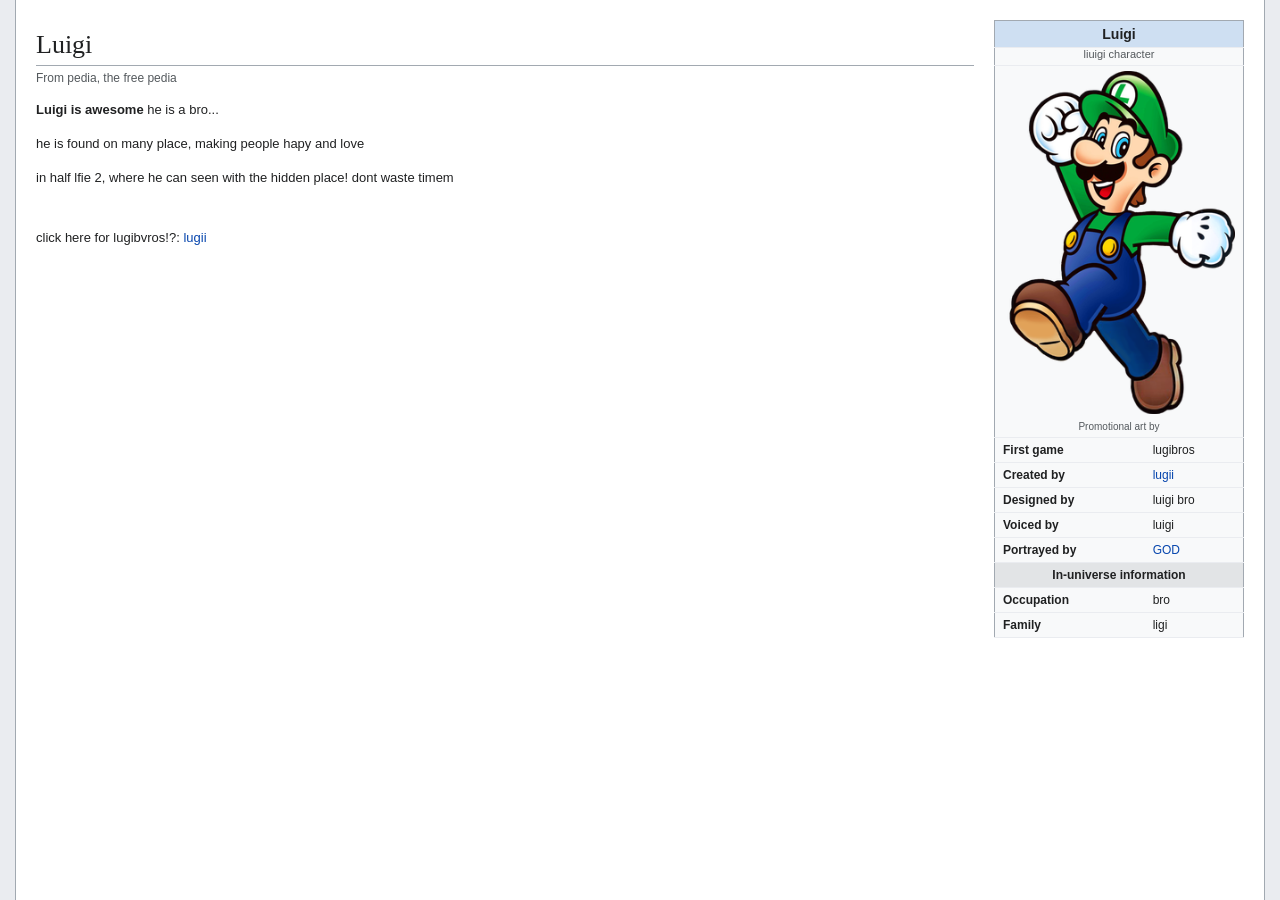
==== index.html @ 25b3fa8c "Remove left sidebar Removed left sidebar and corrected typos in the main content." ====
<!DOCTYPE html>
<html lang="en">
<head>
  <meta charset="UTF-8">
  <meta name="viewport" content="width=device-width, initial-scale=1.0">
  <title>Luigi - pedia</title>
  <link rel="stylesheet" href="style.css">
</head>
<body>

  <!-- Full-Height White Container -->
  <div class="page-container">
    
    <!-- Center Column: Main Article Content -->
    <main class="main-content">
      <h1 class="firstHeading">Luigi</h1>
      <div class="siteSub">From pedia, the free pedia</div>

      <div class="article-body">
        <p>
          <b>Luigi is awesome</b> he is a bro...
        </p>
        <p>
          he is found on many place, making people hapy and love
        </p>
        <p>
          in half lfie 2, where he can seen with the hidden place! dont waste timem
        </p>

        <p style="margin-top: 40px;">
          click here for lugibvros!?: <a href="index.html">lugii</a>
        </p>
      </div>
    </main>

    <!-- Right Sidebar: Infobox Only -->
    <aside class="right-sidebar">
      <table class="infobox">
        <tr>
          <th colspan="2" class="infobox-title">Luigi</th>
        </tr>
        <tr>
          <td colspan="2" class="subtitle-row">liuigi character</td>
        </tr>
        <tr>
          <td colspan="2" class="infobox-image">
          <img src="luigi.png" alt="Luigi" style="width: 100%; height: auto;">
          <div class="caption">Promotional art by</div>
        </td>
        </tr>
        <tr>
          <th>First game</th>
          <td>lugibros</td>
        </tr>
        <tr>
          <th>Created by</th>
          <td><a href="index.html">lugii</a></td>
        </tr>
        <tr>
          <th>Designed by</th>
          <td>luigi bro</td>
        </tr>
        <tr>
          <th>Voiced by</th>
          <td>luigi</td>
        </tr>
        <tr>
          <th>Portrayed by</th>
          <td><a href="https://youtu.be/Ew7Obko4I_I" target="_blank">GOD</a></td>
        </tr>
        <tr>
          <th colspan="2" class="infobox-section-header">In-universe information</th>
        </tr>
        <tr>
          <th>Occupation</th>
          <td>bro</td>
        </tr>
        <tr>
          <th>Family</th>
          <td>ligi</td>
        </tr>
      </table>

    </aside>

  </div>

</body>
</html>
---- style.css ----
/* Darker background on the far left and right edges */
body {
  font-family: -apple-system, BlinkMacSystemFont, "Segoe UI", Roboto, Helvetica, Arial, sans-serif;
  font-size: 13px;
  color: #202122;
  background-color: #eaecf0;
  margin: 0;
  padding: 0;
}

/* The middle white section that stretches from top to bottom */
.page-container {
  display: flex;
  max-width: 1250px;
  min-height: 100vh;
  margin: 0 auto;
  background-color: #ffffff;
  border-left: 1px solid #a2a9b1;
  border-right: 1px solid #a2a9b1;
  padding: 20px;
  box-sizing: border-box;
  gap: 20px;
}

/* Left Sidebar (Table of Contents) */
.left-sidebar {
  width: 180px;
  flex-shrink: 0;
  font-size: 12px;
  padding-top: 20px;
}

.toc {
  background: #f8f9fa;
  border: 1px solid #a2a9b1;
  padding: 10px;
}

.toc-header {
  border-bottom: 1px solid #a2a9b1;
  padding-bottom: 4px;
  margin-bottom: 8px;
  display: flex;
  justify-content: space-between;
}

.toggle-link, .toc a {
  color: #0645ad;
  text-decoration: none;
  cursor: pointer;
}

.toc ul {
  list-style: none;
  padding: 0;
  margin: 0;
}

/* Center Main Content */
.main-content {
  flex-grow: 1;
  padding-top: 10px;
}

.firstHeading {
  font-family: 'Linux Libertine', Georgia, Times, serif;
  font-size: 26px;
  font-weight: normal;
  margin: 0 0 5px 0;
  border-bottom: 1px solid #a2a9b1;
  padding-bottom: 5px;
}

.siteSub {
  font-size: 12px;
  color: #54595d;
  margin-bottom: 15px;
}

.article-body {
  line-height: 1.6;
}

/* Right Sidebar (Infobox) */
.right-sidebar {
  width: 250px;
  flex-shrink: 0;
}

.infobox {
  width: 100%;
  border: 1px solid #a2a9b1;
  background-color: #f8f9fa;
  border-collapse: collapse;
  font-size: 12px;
}

.infobox th, .infobox td {
  padding: 5px 8px;
  border-bottom: 1px solid #eaecf0;
  text-align: left;
  vertical-align: top;
}

.infobox-title {
  background-color: #cedff2;
  font-size: 14px;
  text-align: center !important;
}

.subtitle-row {
  text-align: center !important;
  font-size: 11px;
  color: #54595d;
  padding-top: 0 !important;
}

.infobox-image {
  text-align: center !important;
}

.img-placeholder {
  width: 100%;
  height: 140px;
  background: #e0e0e0;
  display: flex;
  align-items: center;
  justify-content: center;
  color: #666;
  font-style: italic;
  font-size: 11px;
}

.caption {
  font-size: 10px;
  color: #54595d;
  margin-top: 4px;
}

.infobox-section-header {
  background-color: #e2e4e6;
  text-align: center !important;
  font-weight: bold;
}

/* Links */
a {
  color: #0645ad;
  text-decoration: none;
}

a:hover {
  text-decoration: underline;
}
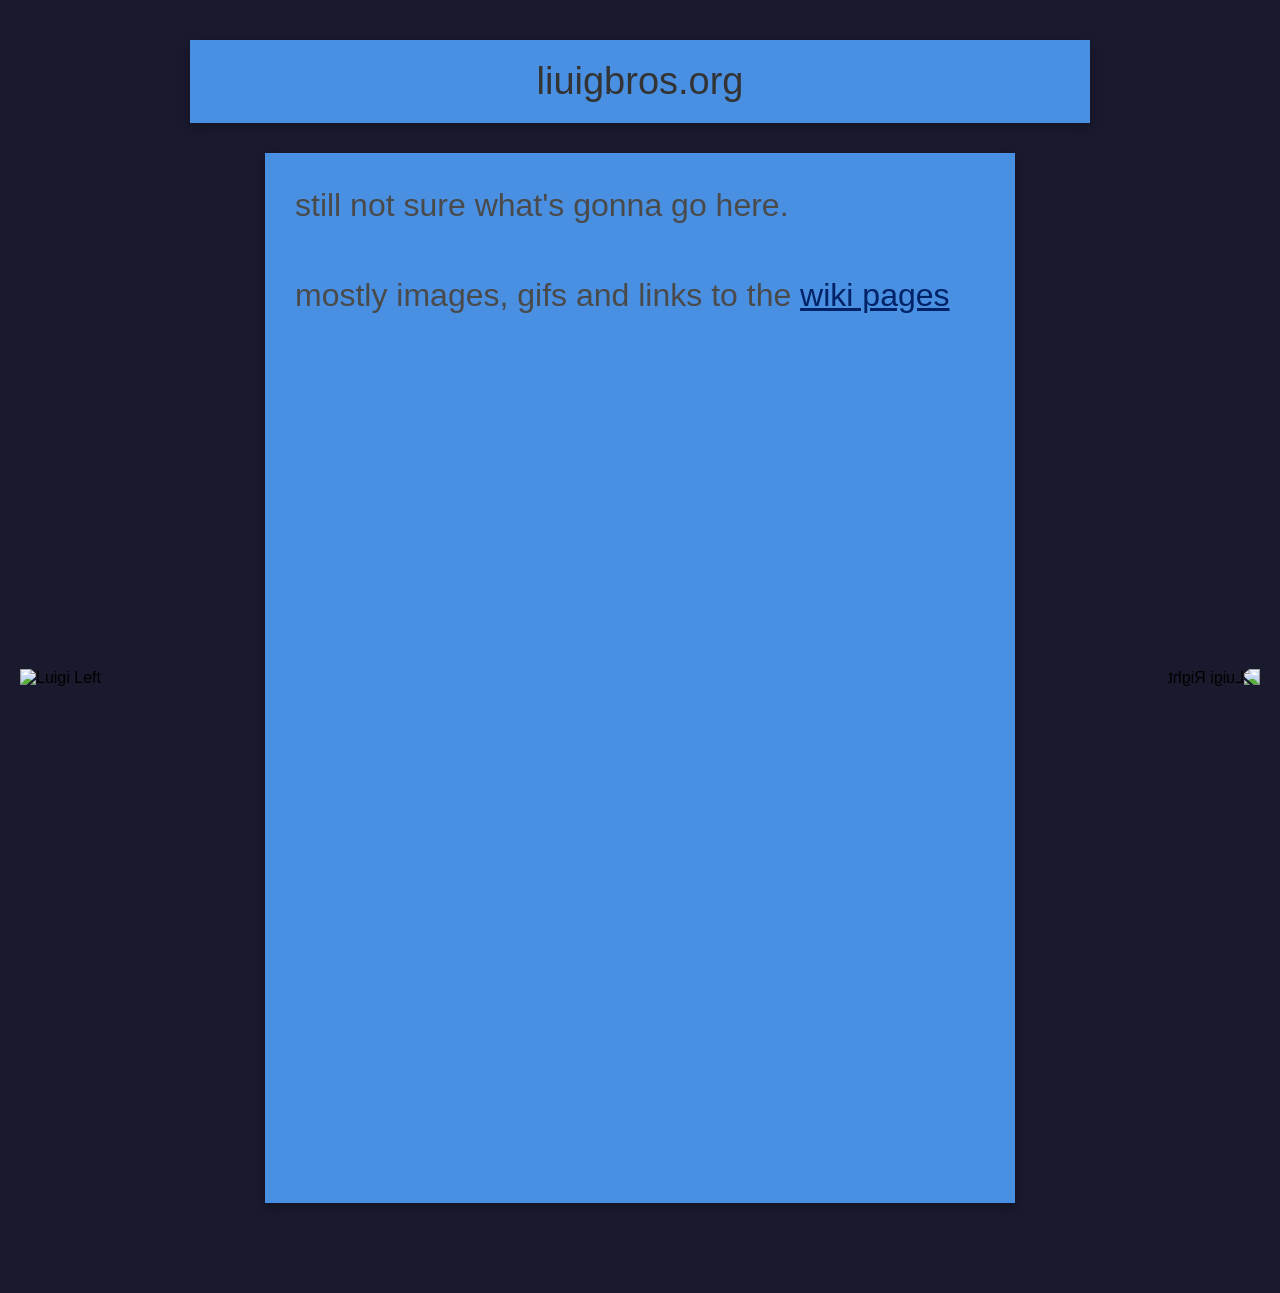
==== commit 029baa4a: "Add files via upload" ====
--- a/index.html
+++ b/index.html
@@ -1,89 +1,119 @@
-<!DOCTYPE html>
-<html lang="en">
-<head>
-  <meta charset="UTF-8">
-  <meta name="viewport" content="width=device-width, initial-scale=1.0">
-  <title>Luigi - pedia</title>
-  <link rel="stylesheet" href="style.css">
-</head>
-<body>
-
-  <!-- Full-Height White Container -->
-  <div class="page-container">
-    
-    <!-- Center Column: Main Article Content -->
-    <main class="main-content">
-      <h1 class="firstHeading">Luigi</h1>
-      <div class="siteSub">From pedia, the free pedia</div>
-
-      <div class="article-body">
-        <p>
-          <b>Luigi is awesome</b> he is a bro...
-        </p>
-        <p>
-          he is found on many place, making people hapy and love
-        </p>
-        <p>
-          in half lfie 2, where he can seen with the hidden place! dont waste timem
-        </p>
-
-        <p style="margin-top: 40px;">
-          click here for lugibvros!?: <a href="index.html">lugii</a>
-        </p>
-      </div>
-    </main>
-
-    <!-- Right Sidebar: Infobox Only -->
-    <aside class="right-sidebar">
-      <table class="infobox">
-        <tr>
-          <th colspan="2" class="infobox-title">Luigi</th>
-        </tr>
-        <tr>
-          <td colspan="2" class="subtitle-row">liuigi character</td>
-        </tr>
-        <tr>
-          <td colspan="2" class="infobox-image">
-          <img src="luigi.png" alt="Luigi" style="width: 100%; height: auto;">
-          <div class="caption">Promotional art by</div>
-        </td>
-        </tr>
-        <tr>
-          <th>First game</th>
-          <td>lugibros</td>
-        </tr>
-        <tr>
-          <th>Created by</th>
-          <td><a href="index.html">lugii</a></td>
-        </tr>
-        <tr>
-          <th>Designed by</th>
-          <td>luigi bro</td>
-        </tr>
-        <tr>
-          <th>Voiced by</th>
-          <td>luigi</td>
-        </tr>
-        <tr>
-          <th>Portrayed by</th>
-          <td><a href="https://youtu.be/Ew7Obko4I_I" target="_blank">GOD</a></td>
-        </tr>
-        <tr>
-          <th colspan="2" class="infobox-section-header">In-universe information</th>
-        </tr>
-        <tr>
-          <th>Occupation</th>
-          <td>bro</td>
-        </tr>
-        <tr>
-          <th>Family</th>
-          <td>ligi</td>
-        </tr>
-      </table>
-
-    </aside>
-
-  </div>
-
-</body>
-</html>
+<!DOCTYPE html>
+<html lang="en">
+<head>
+  <meta charset="UTF-8">
+  <meta name="viewport" content="width=device-width, initial-scale=1.0">
+  <link rel="icon" type="image/png" href="images/lugi.ico">
+  <title>liuigbros.org</title>
+  <style>
+    /* Full-screen background setting that allows scrolling */
+    body {
+      margin: 0;
+      padding: 40px 20px;
+      font-family: -apple-system, BlinkMacSystemFont, "Segoe UI", Roboto, Helvetica, Arial, sans-serif;
+      /* Background repeats or scales naturally, allowing the page to scroll */
+      background: #1a1a2e url('images/background.gif') no-repeat center top;
+      background-size: cover;
+      display: flex;
+      flex-direction: column;
+      align-items: center;
+      min-height: 120vh; /* Makes the page tall enough to scroll */
+      box-sizing: border-box;
+    }
+
+    /* Top Title Container */
+    .header-box {
+      background-color: #4a90e2;
+      width: 100%;
+      max-width: 900px;
+      padding: 20px 0;
+      text-align: center;
+      margin-bottom: 30px;
+      box-shadow: 0 4px 10px rgba(0, 0, 0, 0.3);
+    }
+
+    .header-title {
+      margin: 0;
+      font-size: 38px;
+      color: #333333;
+      font-weight: normal;
+    }
+
+    /* Main Area containing Left Image, Center Box, and Right Image */
+    .main-wrapper {
+      display: flex;
+      align-items: center;
+      justify-content: center;
+      width: 100%;
+      max-width: 2100px;
+      position: relative;
+      margin-bottom: 50px;
+    }
+
+    /* Flanking Luigi Images */
+    .side-luigi {
+      width: 260px;
+      height: auto;
+      z-index: 2;
+      flex-shrink: 0;
+    }
+
+    .side-luigi.right {
+      transform: scaleX(-1);
+    }
+
+    /* Central Blue Content Box - Made longer */
+    .content-box {
+      background-color: #4a90e2;
+      width: 100%;
+      max-width: 850px;
+      min-height: 1050px;
+      padding: 30px;
+      box-sizing: border-box;
+      box-shadow: 0 4px 10px rgba(0, 0, 0, 0.3);
+      z-index: 1;
+      margin: 0 -15px;
+    }
+
+    .content-text {
+      font-size: 32px;
+      color: #4a4a4a;
+      line-height: 1.4;
+      margin: 0;
+    }
+
+    .content-box a {
+      color: #002266;
+      text-decoration: underline;
+    }
+  </style>
+</head>
+
+<body>
+
+  <!-- Top Title Box -->
+  <header class="header-box">
+    <h1 class="header-title">liuigbros.org</h1>
+  </header>
+
+  <!-- Main Section -->
+  <div class="main-wrapper">
+    
+    <!-- Left Luigi Image -->
+    <img src="images/luigicross.png" alt="Luigi Left" class="side-luigi left">
+
+    <!-- Middle Content Box -->
+    <main class="content-box">
+      <p class="content-text">
+        still not sure what's gonna go here.<br><br>
+        mostly images, gifs and links to the <a href="luigi.html">wiki pages</a>
+      </p>
+    </main>
+
+    <!-- Right Luigi Image -->
+    <img src="images/luigicross.png" alt="Luigi Right" class="side-luigi right">
+
+  </div>
+
+</body>
+</html>
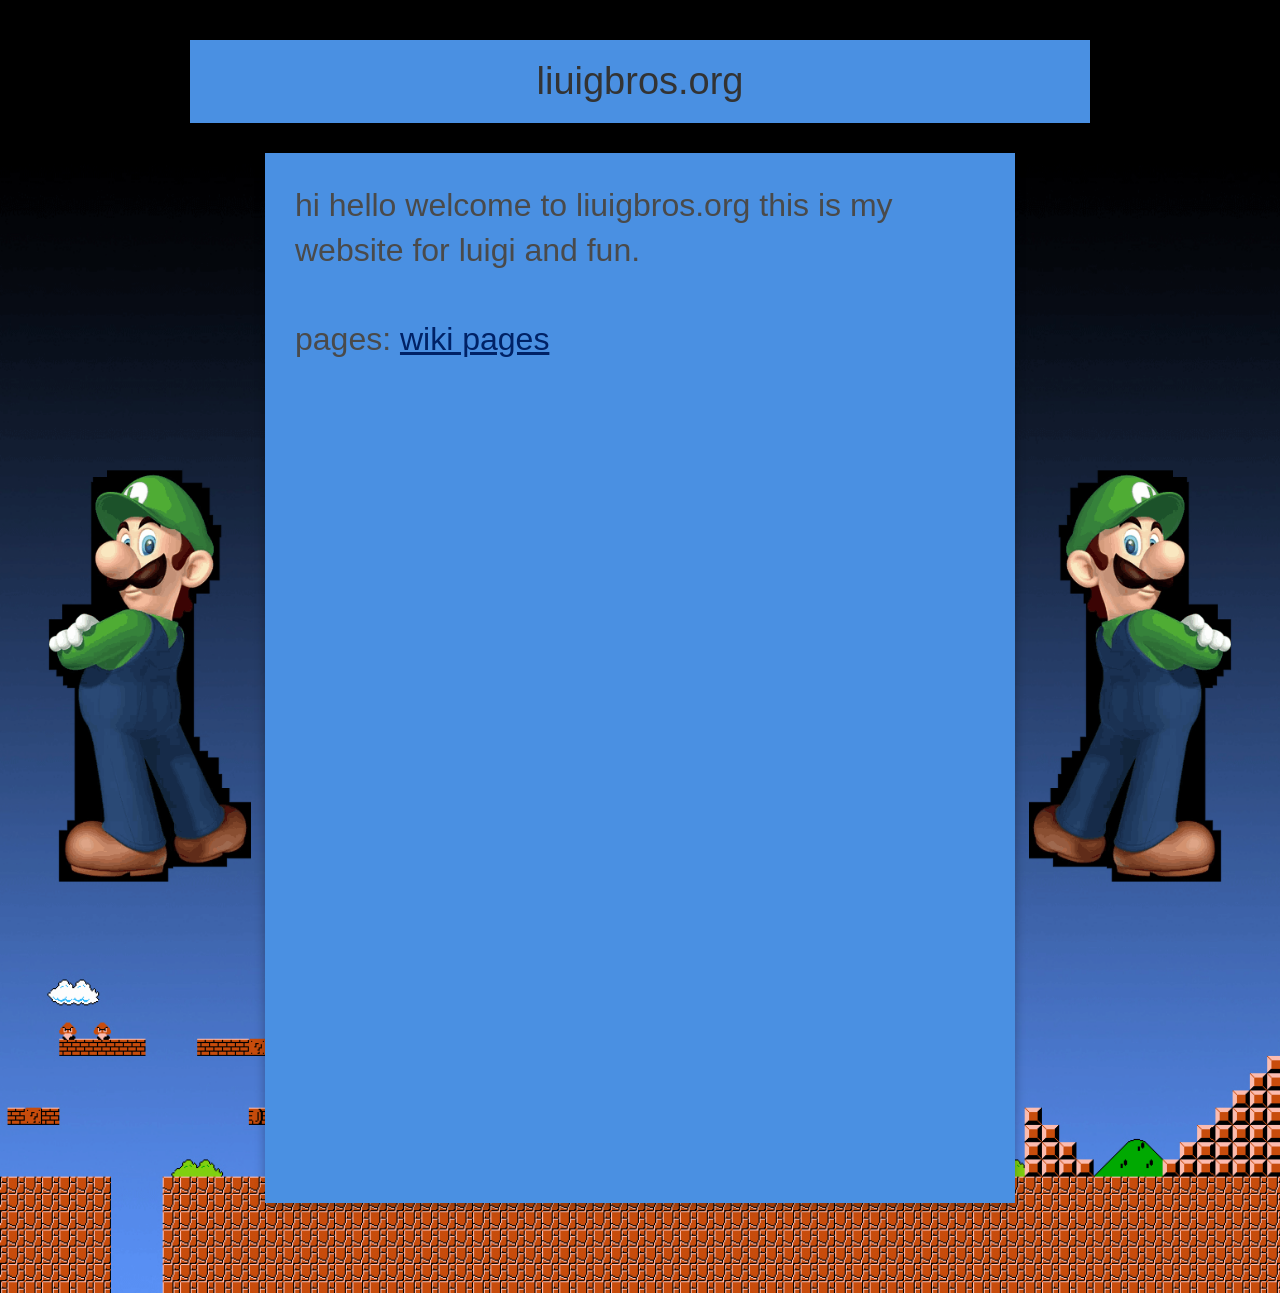
==== commit 9339de8c: "Revise content and welcome message in index.html Updated content in the main section and modified th" ====
--- a/index.html
+++ b/index.html
@@ -105,8 +105,12 @@
     <!-- Middle Content Box -->
     <main class="content-box">
       <p class="content-text">
-        still not sure what's gonna go here.<br><br>
-        mostly images, gifs and links to the <a href="luigi.html">wiki pages</a>
+        hi hello welcome to liuigbros.org
+        this is my website for luigi and fun.<br><br>
+
+        pages:
+        
+        <a href="luigi.html">wiki pages</a>
       </p>
     </main>
 
@@ -116,4 +120,4 @@
   </div>
 
 </body>
-</html>+</html>
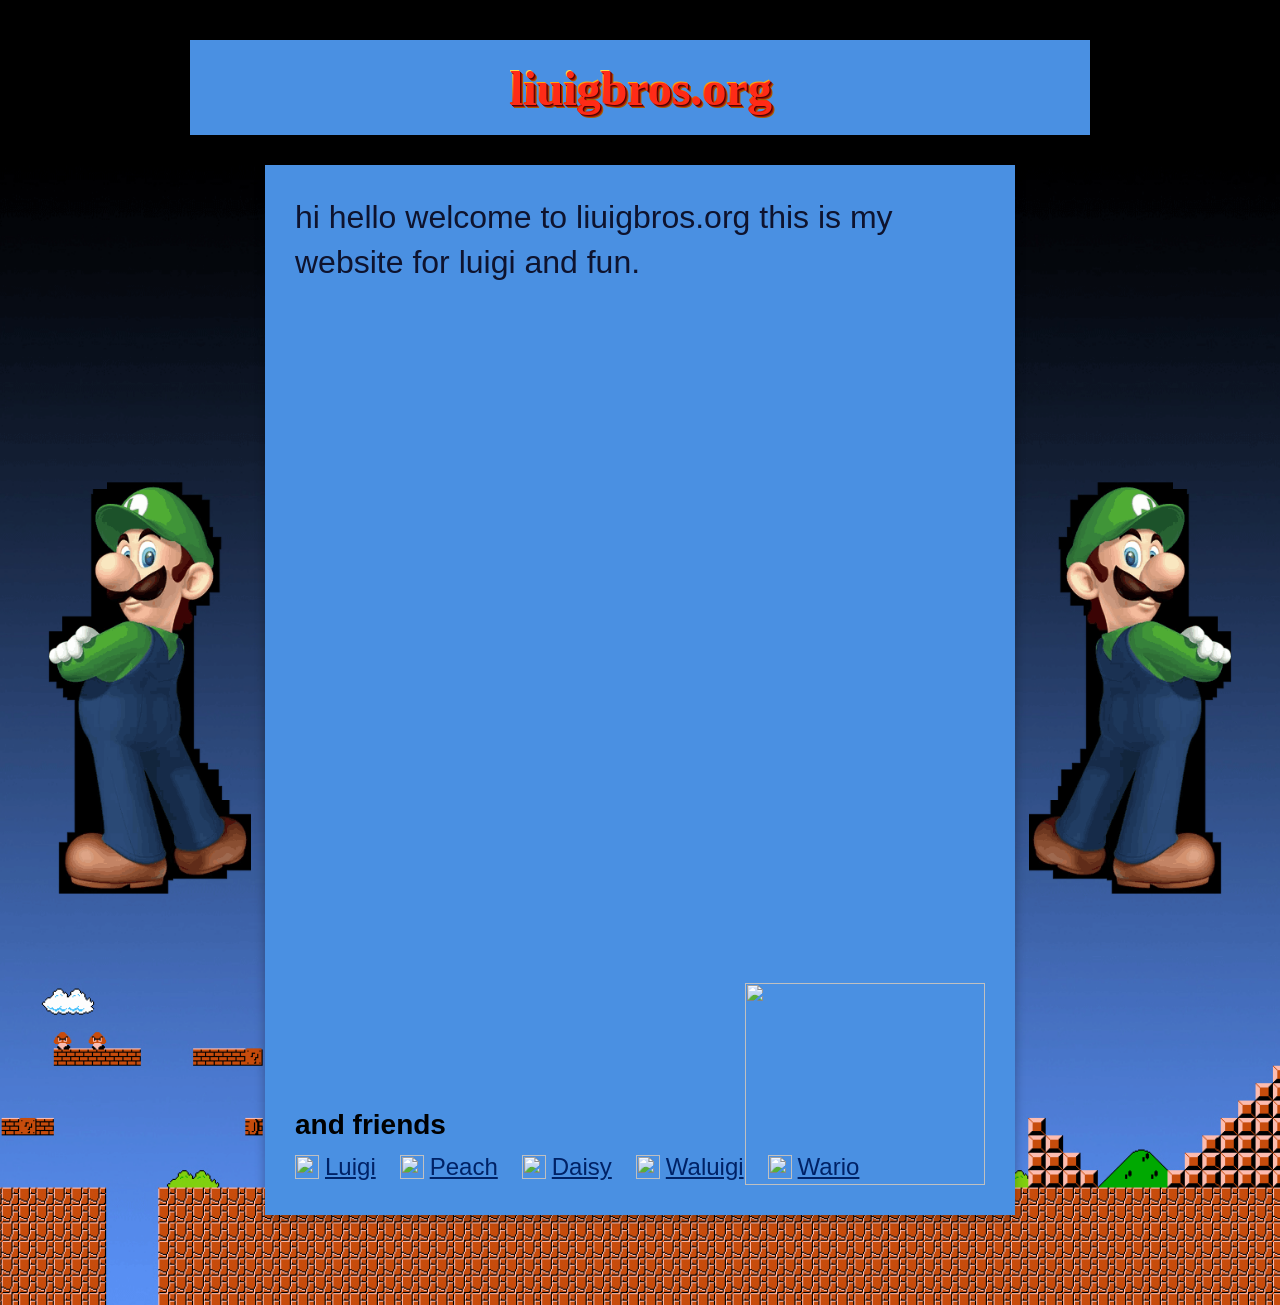
==== commit 7a43330e: "Enhance index.html with new styles and links Updated header title style and added wiki links section" ====
--- a/index.html
+++ b/index.html
@@ -33,11 +33,37 @@
     }
 
     .header-title {
-      margin: 0;
-      font-size: 38px;
-      color: #333333;
-      font-weight: normal;
-    }
+  margin: 0;
+  font-family: Impact, fantasy;
+  font-size: 48px;
+  font-weight: 900;
+  background: linear-gradient(#fff36b 10%, #ff9a00 45%, #e21b00 85%);
+  background-clip: text;
+  -webkit-background-clip: text;
+  color: transparent;
+  -webkit-text-fill-color: transparent;
+  text-shadow:
+    1px 1px #ff2b17,
+    2px 2px #4b0600,
+    3px 3px #a20d00,
+    4px 4px #a85f00;
+  animation: fire-glow 0.7s ease-in-out infinite alternate;
+}
+
+@keyframes fire-glow {
+  from {
+    filter: drop-shadow(0 0 4px #ff4b00);
+  }
+  to {
+    filter: drop-shadow(0 0 10px #ffb000);
+  }
+}
+
+@media (prefers-reduced-motion: reduce) {
+  .header-title {
+    animation: none;
+  }
+}
 
     /* Main Area containing Left Image, Center Box, and Right Image */
     .main-wrapper {
@@ -66,10 +92,13 @@
     .content-box {
       background-color: #4a90e2;
       width: 100%;
-      max-width: 850px;
+      max-width: 1000px;
       min-height: 1050px;
       padding: 30px;
       box-sizing: border-box;
+      display: flex;
+      flex-direction: column;
+      position: relative;
       box-shadow: 0 4px 10px rgba(0, 0, 0, 0.3);
       z-index: 1;
       margin: 0 -15px;
@@ -77,9 +106,66 @@
 
     .content-text {
       font-size: 32px;
-      color: #4a4a4a;
+      color: #0e132e;
       line-height: 1.4;
       margin: 0;
+    }
+
+    .wiki-links {
+      margin-top: auto;
+      padding-top: 24px;
+    }
+
+    .wiki-links h2 {
+      margin: 0 0 12px;
+      font-size: 28px;
+    }
+
+    .wiki-links ul {
+      display: flex;
+      flex-wrap: wrap;
+      gap: 12px 24px;
+      list-style: none;
+      margin: 0;
+      padding: 0;
+      font-size: 24px;
+    }
+
+    .wiki-links a {
+      display: inline-flex;
+      align-items: center;
+      gap: 6px;
+    }
+
+    .wiki-links img {
+      width: 24px;
+      height: 24px;
+      object-fit: contain;
+      flex-shrink: 0;
+    }
+
+    .laser-scene {
+      position: absolute;
+      right: 30px;
+      bottom: 30px;
+      width: 32%;
+      max-width: 320px;
+      aspect-ratio: 500 / 420;
+      pointer-events: none;
+    }
+
+    .laser-scene img {
+      position: absolute;
+      width: 100%;
+      height: 100%;
+      object-fit: contain;
+    }
+
+    .laser-scene .miku {
+      width: 37.5%;
+      height: auto;
+      right: 39%;
+      bottom: 47%;
     }
 
     .content-box a {
@@ -106,12 +192,24 @@
     <main class="content-box">
       <p class="content-text">
         hi hello welcome to liuigbros.org
-        this is my website for luigi and fun.<br><br>
-
-        pages:
-        
-        <a href="luigi.html">wiki pages</a>
+        this is my website for luigi and fun.
       </p>
+
+      <nav class="wiki-links" aria-label="Wiki pages">
+        <h2>and friends</h2>
+        <ul>
+          <li><a href="Luigi.html"><img src="images/lsprite.gif" alt="">Luigi</a></li>
+          <li><a href="peach.html"><img src="images/psprite.gif" alt="">Peach</a></li>
+          <li><a href="daisy.html"><img src="images/dsprite.gif" alt="">Daisy</a></li>
+          <li><a href="waluigi.html"><img src="images/wlsprite.gif" alt="">Waluigi</a></li>
+          <li><a href="wario.html"><img src="images/wasprite.gif" alt="">Wario</a></li>
+        </ul>
+      </nav>
+
+      <div class="laser-scene" aria-hidden="true">
+        <img src="images/dieanime.png" alt="">
+        <img class="miku" src="images/miku.gif" alt="">
+      </div>
     </main>
 
     <!-- Right Luigi Image -->
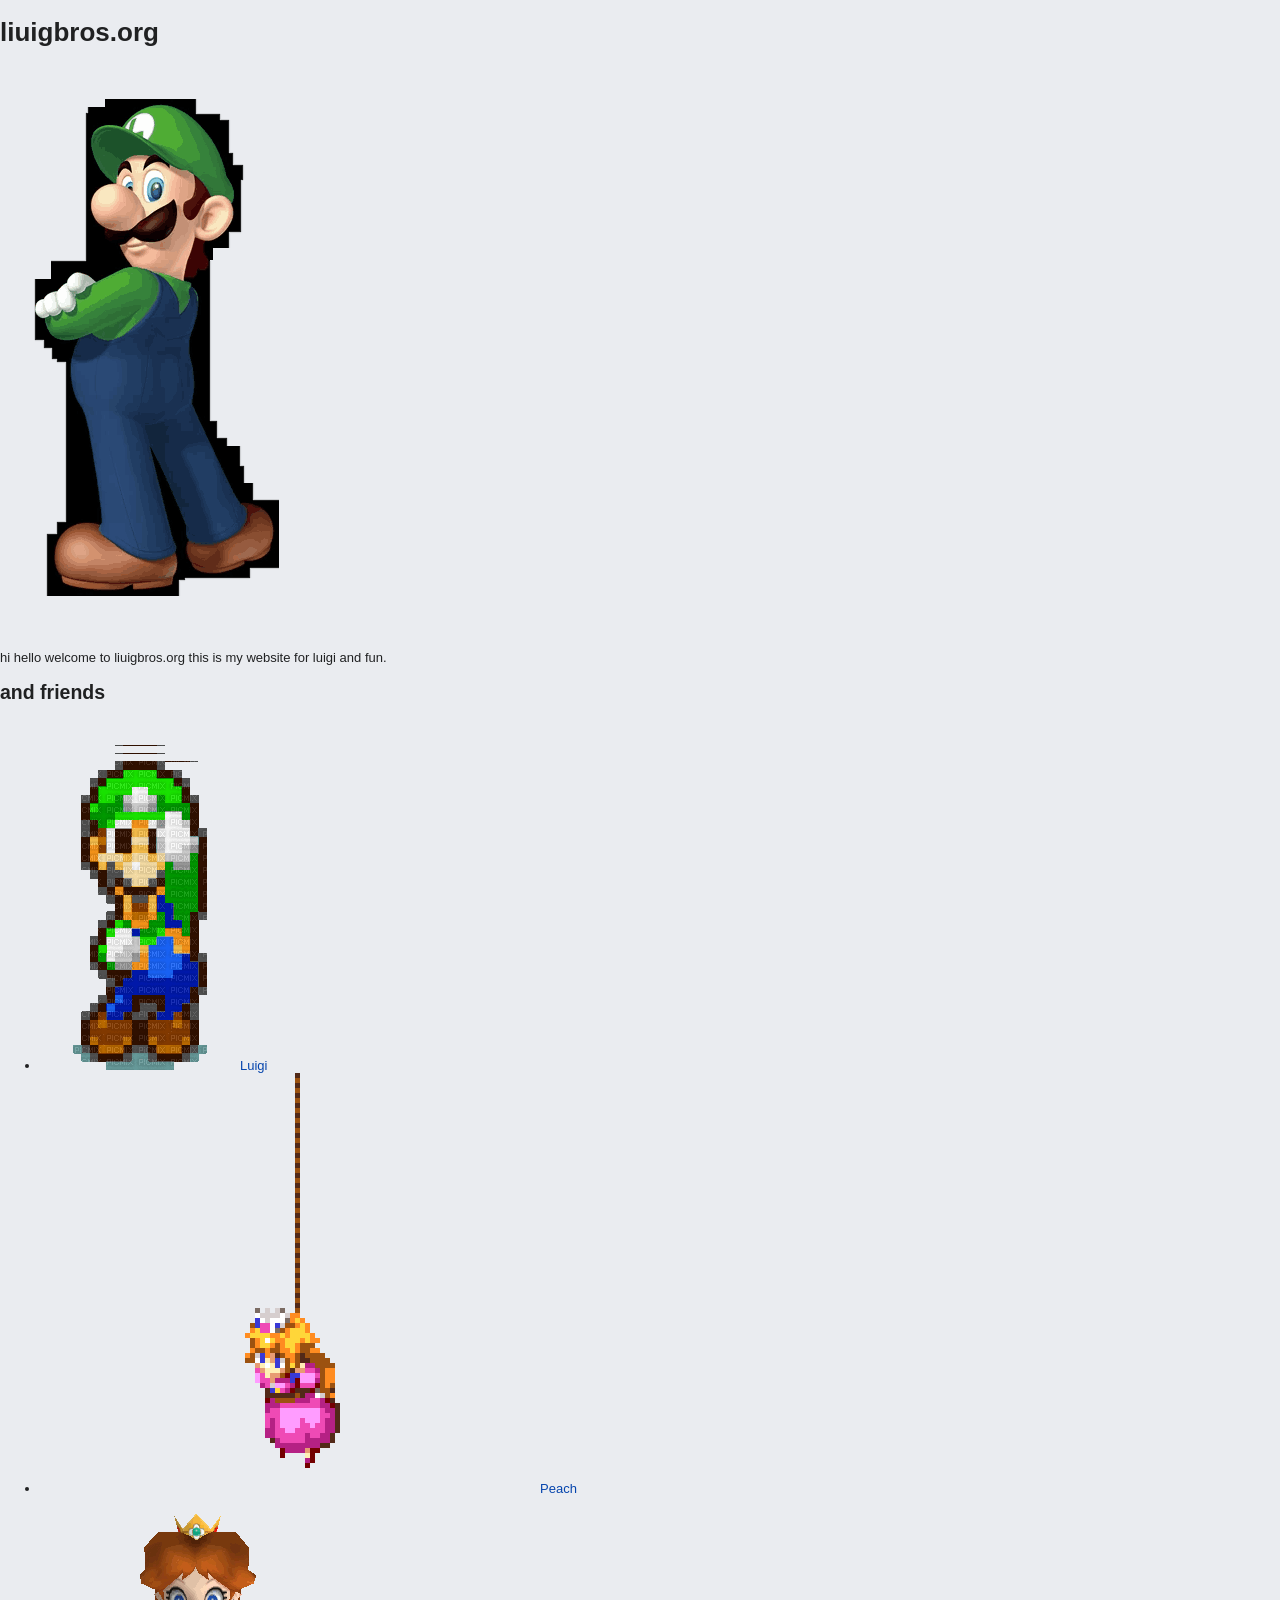
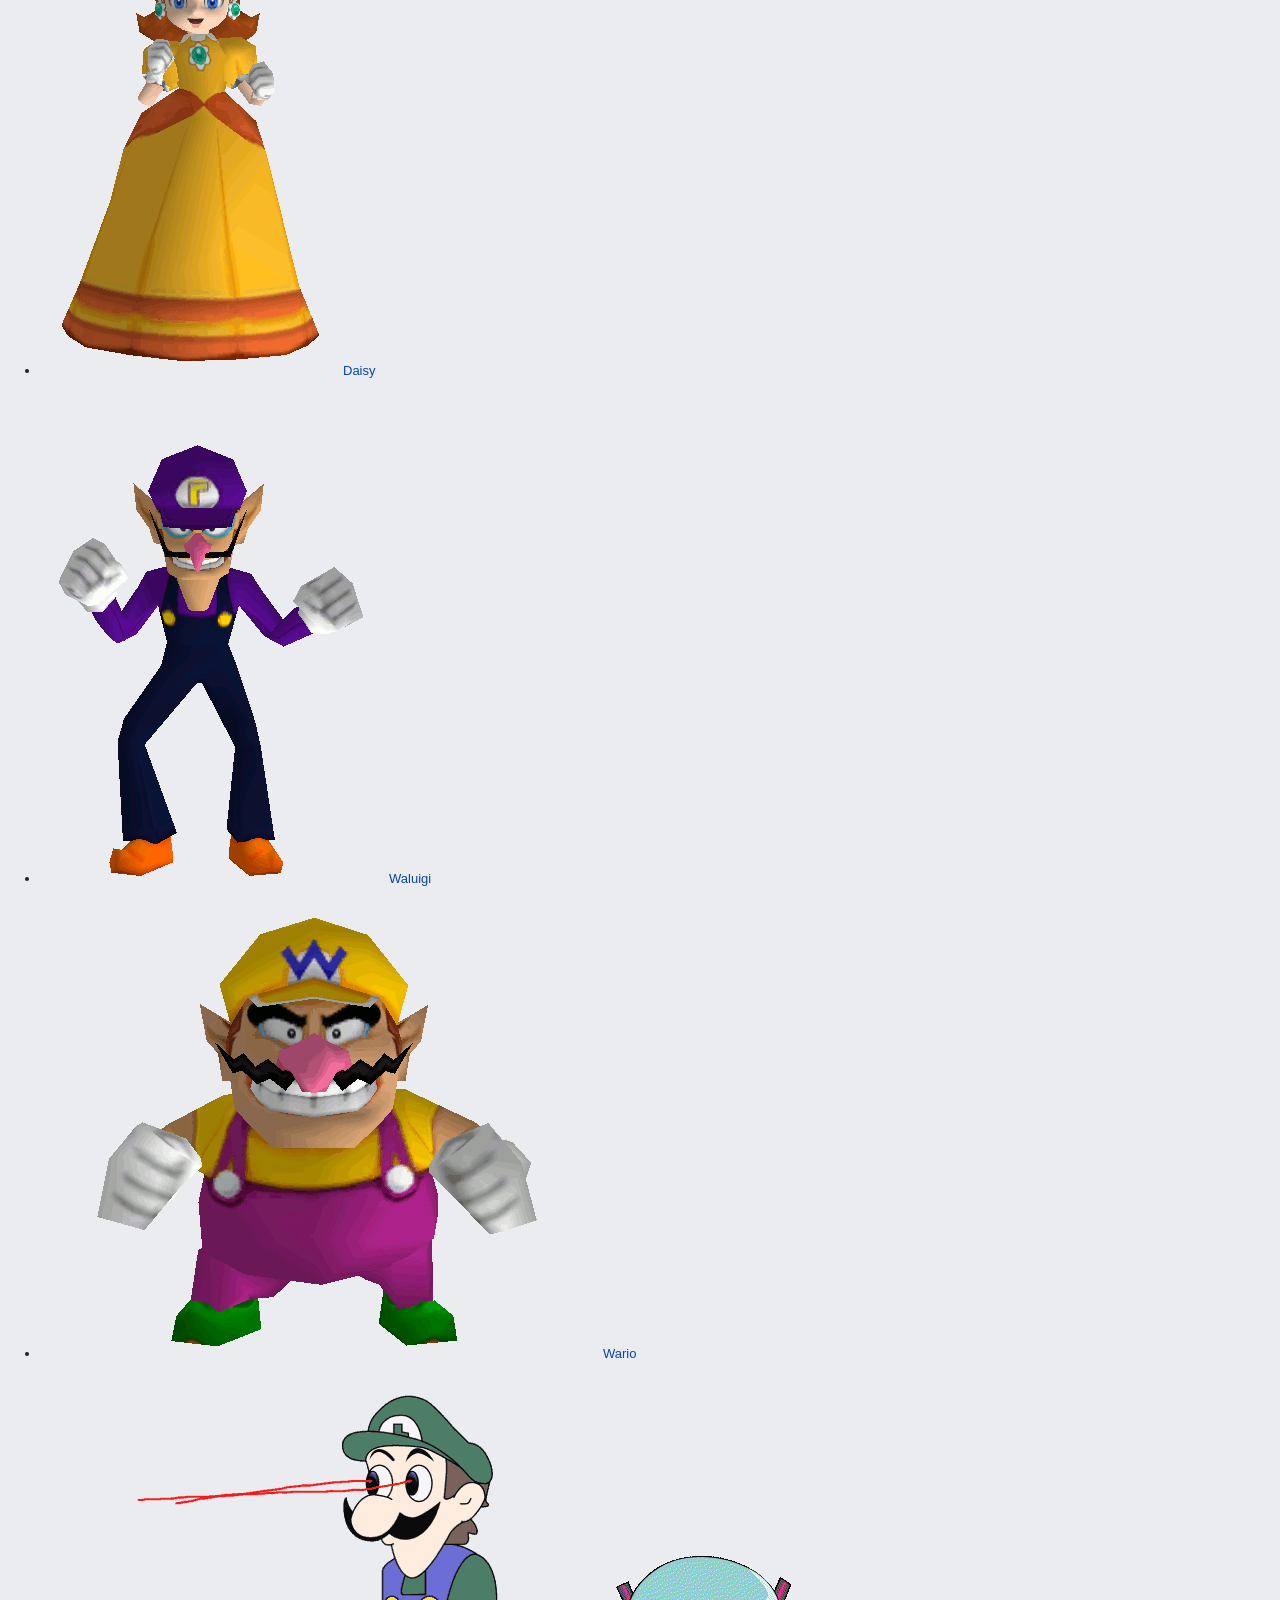
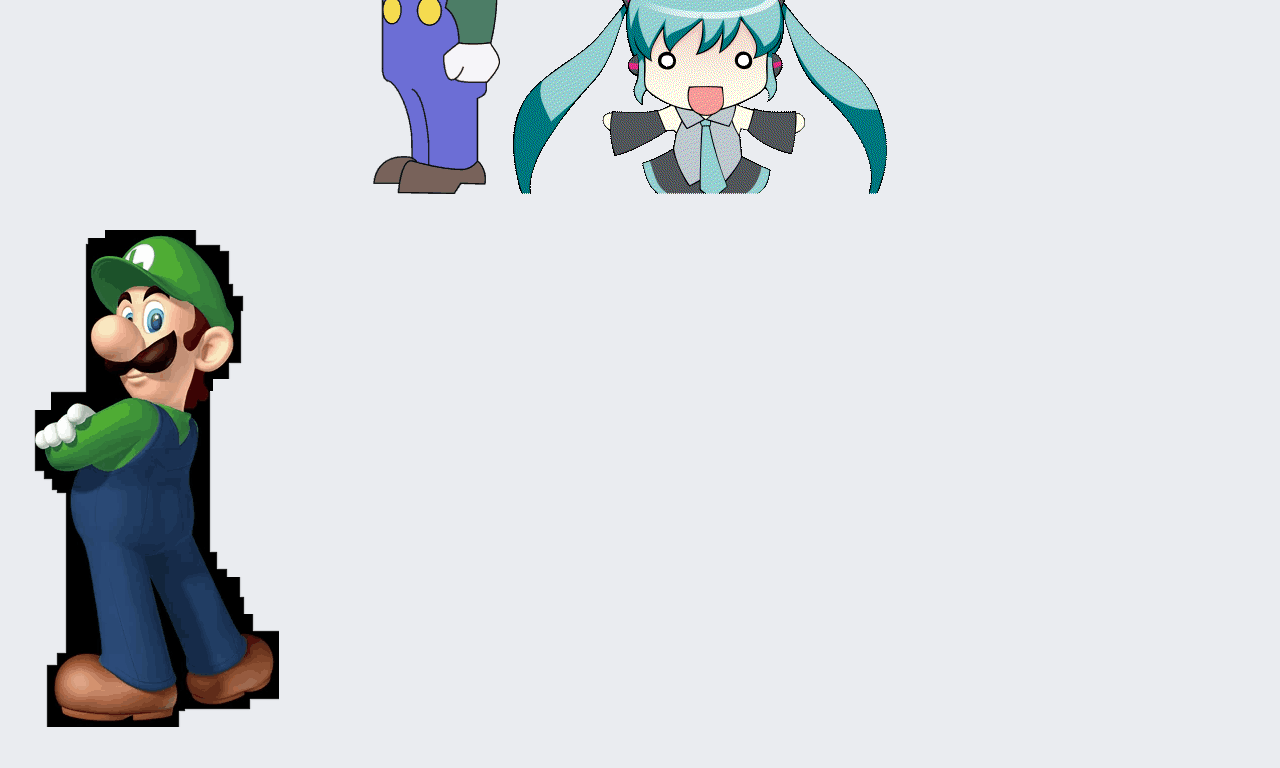
==== commit 8059d7a4: "Implement audio playback on homepage Added audio playback functionality and a play button to the hom" ====
--- a/index.html
+++ b/index.html
@@ -4,178 +4,11 @@
   <meta charset="UTF-8">
   <meta name="viewport" content="width=device-width, initial-scale=1.0">
   <link rel="icon" type="image/png" href="images/lugi.ico">
+  <link rel="stylesheet" href="style.css">
   <title>liuigbros.org</title>
-  <style>
-    /* Full-screen background setting that allows scrolling */
-    body {
-      margin: 0;
-      padding: 40px 20px;
-      font-family: -apple-system, BlinkMacSystemFont, "Segoe UI", Roboto, Helvetica, Arial, sans-serif;
-      /* Background repeats or scales naturally, allowing the page to scroll */
-      background: #1a1a2e url('images/background.gif') no-repeat center top;
-      background-size: cover;
-      display: flex;
-      flex-direction: column;
-      align-items: center;
-      min-height: 120vh; /* Makes the page tall enough to scroll */
-      box-sizing: border-box;
-    }
-
-    /* Top Title Container */
-    .header-box {
-      background-color: #4a90e2;
-      width: 100%;
-      max-width: 900px;
-      padding: 20px 0;
-      text-align: center;
-      margin-bottom: 30px;
-      box-shadow: 0 4px 10px rgba(0, 0, 0, 0.3);
-    }
-
-    .header-title {
-  margin: 0;
-  font-family: Impact, fantasy;
-  font-size: 48px;
-  font-weight: 900;
-  background: linear-gradient(#fff36b 10%, #ff9a00 45%, #e21b00 85%);
-  background-clip: text;
-  -webkit-background-clip: text;
-  color: transparent;
-  -webkit-text-fill-color: transparent;
-  text-shadow:
-    1px 1px #ff2b17,
-    2px 2px #4b0600,
-    3px 3px #a20d00,
-    4px 4px #a85f00;
-  animation: fire-glow 0.7s ease-in-out infinite alternate;
-}
-
-@keyframes fire-glow {
-  from {
-    filter: drop-shadow(0 0 4px #ff4b00);
-  }
-  to {
-    filter: drop-shadow(0 0 10px #ffb000);
-  }
-}
-
-@media (prefers-reduced-motion: reduce) {
-  .header-title {
-    animation: none;
-  }
-}
-
-    /* Main Area containing Left Image, Center Box, and Right Image */
-    .main-wrapper {
-      display: flex;
-      align-items: center;
-      justify-content: center;
-      width: 100%;
-      max-width: 2100px;
-      position: relative;
-      margin-bottom: 50px;
-    }
-
-    /* Flanking Luigi Images */
-    .side-luigi {
-      width: 260px;
-      height: auto;
-      z-index: 2;
-      flex-shrink: 0;
-    }
-
-    .side-luigi.right {
-      transform: scaleX(-1);
-    }
-
-    /* Central Blue Content Box - Made longer */
-    .content-box {
-      background-color: #4a90e2;
-      width: 100%;
-      max-width: 1000px;
-      min-height: 1050px;
-      padding: 30px;
-      box-sizing: border-box;
-      display: flex;
-      flex-direction: column;
-      position: relative;
-      box-shadow: 0 4px 10px rgba(0, 0, 0, 0.3);
-      z-index: 1;
-      margin: 0 -15px;
-    }
-
-    .content-text {
-      font-size: 32px;
-      color: #0e132e;
-      line-height: 1.4;
-      margin: 0;
-    }
-
-    .wiki-links {
-      margin-top: auto;
-      padding-top: 24px;
-    }
-
-    .wiki-links h2 {
-      margin: 0 0 12px;
-      font-size: 28px;
-    }
-
-    .wiki-links ul {
-      display: flex;
-      flex-wrap: wrap;
-      gap: 12px 24px;
-      list-style: none;
-      margin: 0;
-      padding: 0;
-      font-size: 24px;
-    }
-
-    .wiki-links a {
-      display: inline-flex;
-      align-items: center;
-      gap: 6px;
-    }
-
-    .wiki-links img {
-      width: 24px;
-      height: 24px;
-      object-fit: contain;
-      flex-shrink: 0;
-    }
-
-    .laser-scene {
-      position: absolute;
-      right: 30px;
-      bottom: 30px;
-      width: 32%;
-      max-width: 320px;
-      aspect-ratio: 500 / 420;
-      pointer-events: none;
-    }
-
-    .laser-scene img {
-      position: absolute;
-      width: 100%;
-      height: 100%;
-      object-fit: contain;
-    }
-
-    .laser-scene .miku {
-      width: 37.5%;
-      height: auto;
-      right: 39%;
-      bottom: 47%;
-    }
-
-    .content-box a {
-      color: #002266;
-      text-decoration: underline;
-    }
-  </style>
 </head>
 
-<body>
+<body class="home-page">
 
   <!-- Top Title Box -->
   <header class="header-box">
@@ -217,5 +50,29 @@
 
   </div>
 
+  <audio id="background-music" src="audio/index.wav" loop preload="auto"></audio>
+  <button id="play-music" type="button" hidden>Play music</button>
+
+  <script>
+    const backgroundMusic = document.getElementById('background-music');
+    const playMusicButton = document.getElementById('play-music');
+
+    async function playMusic() {
+      try {
+        await backgroundMusic.play();
+        playMusicButton.hidden = true;
+      } catch (error) {
+        if (error.name === 'NotAllowedError') {
+          playMusicButton.hidden = false;
+        } else {
+          console.error('Unable to play audio/index.wav:', error);
+          playMusicButton.hidden = false;
+        }
+      }
+    }
+
+    playMusicButton.addEventListener('click', playMusic);
+    window.setTimeout(playMusic, 3000);
+  </script>
 </body>
 </html>
--- a/style.css
+++ b/style.css
@@ -0,0 +1,154 @@
+/* Darker background on the far left and right edges */
+body {
+  font-family: -apple-system, BlinkMacSystemFont, "Segoe UI", Roboto, Helvetica, Arial, sans-serif;
+  font-size: 13px;
+  color: #202122;
+  background-color: #eaecf0;
+  margin: 0;
+  padding: 0;
+}
+
+/* The middle white section that stretches from top to bottom */
+.page-container {
+  display: flex;
+  max-width: 1250px;
+  min-height: 100vh;
+  margin: 0 auto;
+  background-color: #ffffff;
+  border-left: 1px solid #a2a9b1;
+  border-right: 1px solid #a2a9b1;
+  padding: 20px;
+  box-sizing: border-box;
+  gap: 20px;
+}
+
+/* Left Sidebar (Table of Contents) */
+.left-sidebar {
+  width: 180px;
+  flex-shrink: 0;
+  font-size: 12px;
+  padding-top: 20px;
+}
+
+.toc {
+  background: #f8f9fa;
+  border: 1px solid #a2a9b1;
+  padding: 10px;
+}
+
+.toc-header {
+  border-bottom: 1px solid #a2a9b1;
+  padding-bottom: 4px;
+  margin-bottom: 8px;
+  display: flex;
+  justify-content: space-between;
+}
+
+.toggle-link, .toc a {
+  color: #0645ad;
+  text-decoration: none;
+  cursor: pointer;
+}
+
+.toc ul {
+  list-style: none;
+  padding: 0;
+  margin: 0;
+}
+
+/* Center Main Content */
+.main-content {
+  flex-grow: 1;
+  padding-top: 10px;
+}
+
+.firstHeading {
+  font-family: 'Linux Libertine', Georgia, Times, serif;
+  font-size: 26px;
+  font-weight: normal;
+  margin: 0 0 5px 0;
+  border-bottom: 1px solid #a2a9b1;
+  padding-bottom: 5px;
+}
+
+.siteSub {
+  font-size: 12px;
+  color: #54595d;
+  margin-bottom: 15px;
+}
+
+.article-body {
+  line-height: 1.6;
+}
+
+/* Right Sidebar (Infobox) */
+.right-sidebar {
+  width: 250px;
+  flex-shrink: 0;
+}
+
+.infobox {
+  width: 100%;
+  border: 1px solid #a2a9b1;
+  background-color: #f8f9fa;
+  border-collapse: collapse;
+  font-size: 12px;
+}
+
+.infobox th, .infobox td {
+  padding: 5px 8px;
+  border-bottom: 1px solid #eaecf0;
+  text-align: left;
+  vertical-align: top;
+}
+
+.infobox-title {
+  background-color: #cedff2;
+  font-size: 14px;
+  text-align: center !important;
+}
+
+.subtitle-row {
+  text-align: center !important;
+  font-size: 11px;
+  color: #54595d;
+  padding-top: 0 !important;
+}
+
+.infobox-image {
+  text-align: center !important;
+}
+
+.img-placeholder {
+  width: 100%;
+  height: 140px;
+  background: #e0e0e0;
+  display: flex;
+  align-items: center;
+  justify-content: center;
+  color: #666;
+  font-style: italic;
+  font-size: 11px;
+}
+
+.caption {
+  font-size: 10px;
+  color: #54595d;
+  margin-top: 4px;
+}
+
+.infobox-section-header {
+  background-color: #e2e4e6;
+  text-align: center !important;
+  font-weight: bold;
+}
+
+/* Links */
+a {
+  color: #0645ad;
+  text-decoration: none;
+}
+
+a:hover {
+  text-decoration: underline;
+}
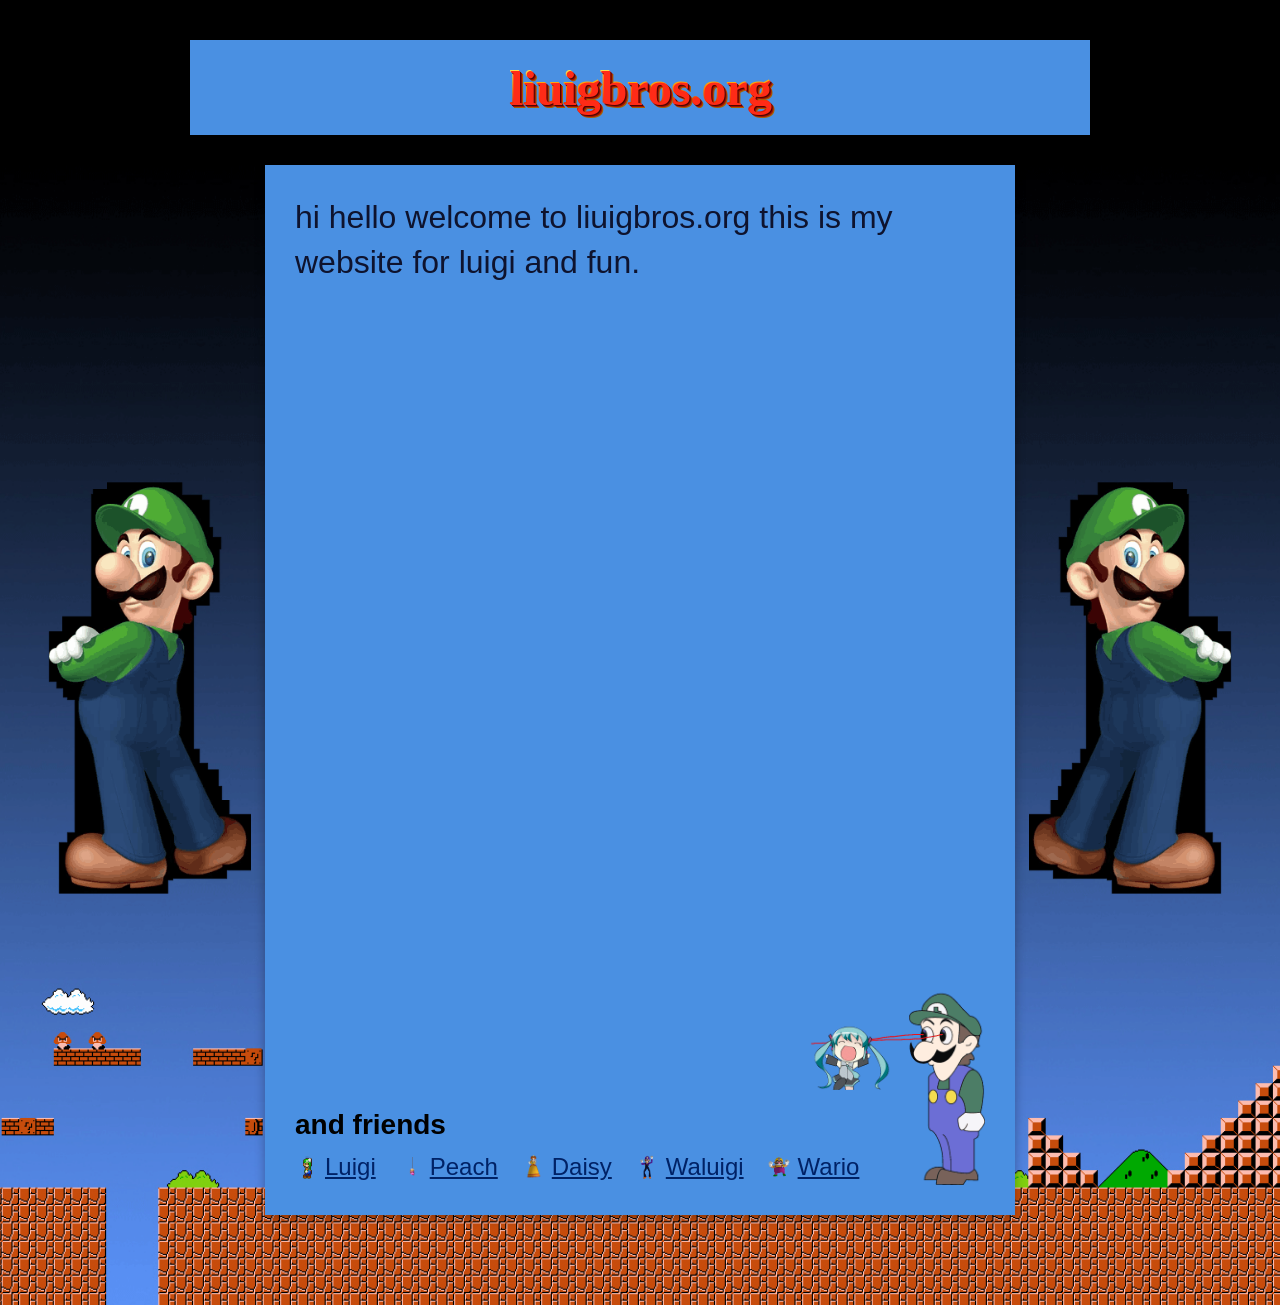
==== commit 871832de: "Update HTML and CSS" ====
--- a/index.html
+++ b/index.html
@@ -75,4 +75,4 @@
     window.setTimeout(playMusic, 3000);
   </script>
 </body>
-</html>
+</html>
--- a/style.css
+++ b/style.css
@@ -1,154 +1,475 @@
-/* Darker background on the far left and right edges */
 body {
   font-family: -apple-system, BlinkMacSystemFont, "Segoe UI", Roboto, Helvetica, Arial, sans-serif;
+  color: #0e132e;
+  background: #1a1a2e url('images/background.gif') no-repeat center top;
+  background-size: cover;
+  margin: 0;
+  padding: 40px 20px;
+  box-sizing: border-box;
+}
+
+.page-container {
+  display: grid;
+  grid-template-columns: minmax(0, 1fr) 280px;
+  align-items: start;
+  gap: 24px;
+  width: 100%;
+  max-width: 1450px;
+  min-height: 1050px;
+  margin: 0 auto;
+  background-color: #4a90e2;
+  padding: 30px;
+  box-sizing: border-box;
+  box-shadow: 0 4px 10px rgba(0, 0, 0, 0.3);
+}
+
+.page-container.has-toc {
+  grid-template-columns: 180px minmax(0, 1fr) 280px;
+}
+
+.left-sidebar {
+  min-width: 0;
+}
+
+.toc {
+  background: rgba(255, 255, 255, 0.78);
+  border: 1px solid rgba(0, 34, 102, 0.35);
+  padding: 14px;
+  font-size: 16px;
+}
+
+.toc-header {
+  border-bottom: 1px solid rgba(0, 34, 102, 0.35);
+  padding-bottom: 8px;
+  margin-bottom: 10px;
+  display: flex;
+  justify-content: space-between;
+}
+
+.toggle-link, .toc a {
+  color: #002266;
+  text-decoration: none;
+  cursor: pointer;
+}
+
+.toc ul {
+  list-style: none;
+  padding: 0 0 0 8px;
+  margin: 0;
+}
+
+.main-content {
+  min-width: 0;
+  padding: 0 6px;
+}
+
+.firstHeading {
+  margin: 0 0 8px;
+  padding-bottom: 8px;
+  border-bottom: 2px solid rgba(0, 34, 102, 0.35);
+  text-align: center;
+  font-family: Impact, fantasy;
+  font-size: 48px;
+  font-weight: 900;
+  background: linear-gradient(#fff36b 10%, #ff9a00 45%, #e21b00 85%);
+  background-clip: text;
+  -webkit-background-clip: text;
+  color: transparent;
+  -webkit-text-fill-color: transparent;
+  text-shadow:
+    1px 1px #ff2b17,
+    2px 2px #4b0600,
+    3px 3px #a20d00,
+    4px 4px #a85f00;
+  animation: fire-glow 0.7s ease-in-out infinite alternate;
+}
+
+.siteSub {
+  margin-bottom: 24px;
+  color: #25325b;
+  text-align: center;
+  font-size: 16px;
+}
+
+.article-body {
+  color: #0e132e;
+  font-size: 20px;
+  line-height: 1.5;
+}
+
+.article-body p {
+  margin: 0 0 1em;
+}
+
+.right-sidebar {
+  min-width: 0;
+}
+
+.infobox {
+  width: 100%;
+  max-width: 280px;
+  table-layout: fixed;
+  border: 1px solid rgba(0, 34, 102, 0.45);
+  background-color: #91c1fc;
+  border-collapse: collapse;
+  font-size: 15px;
+}
+
+.infobox th, .infobox td {
+  padding: 8px 10px;
+  border-bottom: 1px solid rgba(0, 34, 102, 0.18);
+  text-align: left;
+  vertical-align: top;
+}
+
+.infobox tr > th:not([colspan]) {
+  width: 36%;
+}
+
+.infobox-title {
+  background-color: #2f70c4;
+  color: #ffffff;
+  font-size: 22px;
+  text-align: center !important;
+}
+
+.subtitle-row {
+  color: #25325b;
+  text-align: center !important;
   font-size: 13px;
-  color: #202122;
-  background-color: #eaecf0;
+}
+
+.infobox-image {
+  text-align: center !important;
+}
+
+.infobox-image img {
+  display: block;
+  width: 100%;
+  max-width: 100%;
+  height: auto;
+}
+
+.img-placeholder {
+  width: 100%;
+  height: 140px;
+  background: rgba(74, 144, 226, 0.2);
+  display: flex;
+  align-items: center;
+  justify-content: center;
+  color: #25325b;
+  font-style: italic;
+  font-size: 14px;
+}
+
+.caption {
+  font-size: 12px;
+  color: #25325b;
+  margin-top: 4px;
+}
+
+.infobox-section-header {
+  background-color: #86bdff;
+  color: #0e132e;
+  text-align: center !important;
+  font-weight: bold;
+}
+
+a {
+  color: #002266;
+  text-decoration: underline;
+}
+
+a:hover {
+  color: #a20d00;
+}
+
+@media (max-width: 1000px) {
+  .page-container.has-toc {
+    grid-template-columns: 140px minmax(0, 1fr);
+  }
+
+  .page-container.has-toc .right-sidebar {
+    grid-column: 2;
+  }
+}
+
+@media (max-width: 650px) {
+  body {
+    padding: 20px 12px;
+  }
+
+  .page-container,
+  .page-container.has-toc {
+    display: flex;
+    flex-direction: column;
+    gap: 20px;
+    min-height: 100vh;
+    padding: 20px;
+  }
+
+  .main-content {
+    order: 0;
+    padding: 0;
+  }
+
+  .left-sidebar {
+    order: 1;
+    width: 100%;
+  }
+
+  .right-sidebar {
+    order: 2;
+    width: 100%;
+  }
+
+  .firstHeading {
+    font-size: 40px;
+  }
+
+  .article-body {
+    font-size: 18px;
+  }
+}
+
+.raw-page {
+  padding: 0;
+  color: #000000;
+  background: #000000;
+}
+
+.raw-page .page-container {
+  grid-template-columns: minmax(0, 1fr) 280px;
+  background: #000000;
+  box-shadow: none;
+}
+
+.raw-page .main-content {
+  padding: 0;
+}
+
+.raw-page .article-body,
+.raw-page .siteSub,
+.raw-page .caption,
+.raw-page .infobox,
+.raw-page .infobox th,
+.raw-page .infobox td,
+.raw-page .infobox-title,
+.raw-page .infobox-section-header,
+.raw-page .subtitle-row {
+  color: #000000;
+  background: #000000;
+  border-color: #000000;
+}
+
+.raw-page .firstHeading {
+  color: #000000;
+  background: none;
+  -webkit-text-fill-color: #000000;
+  text-shadow: none;
+  animation: none;
+  border-color: #000000;
+  text-align: left;
+}
+
+.raw-page a,
+.raw-page a:visited,
+.raw-page a:hover {
+  color: #000000;
+}
+
+.raw-page #luigi-trigger {
+  cursor: pointer;
+}
+
+@media (max-width: 650px) {
+  .raw-page .page-container {
+    display: flex;
+    flex-direction: column;
+  }
+
+  .raw-page .right-sidebar {
+    width: 100%;
+  }
+}
+
+.home-page {
+  padding: 40px 20px;
+  font-family: -apple-system, BlinkMacSystemFont, "Segoe UI", Roboto, Helvetica, Arial, sans-serif;
+  font-size: initial;
+  color: initial;
+  background: #1a1a2e url('images/background.gif') no-repeat center top;
+  background-size: cover;
+  display: flex;
+  flex-direction: column;
+  align-items: center;
+  min-height: 120vh;
+  box-sizing: border-box;
+}
+
+.home-page .header-box {
+  background-color: #4a90e2;
+  width: 100%;
+  max-width: 900px;
+  padding: 20px 0;
+  text-align: center;
+  margin-bottom: 30px;
+  box-shadow: 0 4px 10px rgba(0, 0, 0, 0.3);
+}
+
+.home-page .header-title {
+  margin: 0;
+  font-family: Impact, fantasy;
+  font-size: 48px;
+  font-weight: 900;
+  background: linear-gradient(#fff36b 10%, #ff9a00 45%, #e21b00 85%);
+  background-clip: text;
+  -webkit-background-clip: text;
+  color: transparent;
+  -webkit-text-fill-color: transparent;
+  text-shadow:
+    1px 1px #ff2b17,
+    2px 2px #4b0600,
+    3px 3px #a20d00,
+    4px 4px #a85f00;
+  animation: fire-glow 0.7s ease-in-out infinite alternate;
+}
+
+@keyframes fire-glow {
+  from {
+    filter: drop-shadow(0 0 4px #ff4b00);
+  }
+
+  to {
+    filter: drop-shadow(0 0 10px #ffb000);
+  }
+}
+
+@media (prefers-reduced-motion: reduce) {
+  .home-page .header-title,
+  .firstHeading {
+    animation: none;
+  }
+}
+
+.home-page .main-wrapper {
+  display: flex;
+  align-items: center;
+  justify-content: center;
+  width: 100%;
+  max-width: 2100px;
+  position: relative;
+  margin-bottom: 50px;
+}
+
+.home-page .side-luigi {
+  width: 260px;
+  height: auto;
+  z-index: 2;
+  flex-shrink: 0;
+}
+
+.home-page .side-luigi.right {
+  transform: scaleX(-1);
+}
+
+.home-page .content-box {
+  background-color: #4a90e2;
+  width: 100%;
+  max-width: 1000px;
+  min-height: 1050px;
+  padding: 30px;
+  box-sizing: border-box;
+  display: flex;
+  flex-direction: column;
+  position: relative;
+  box-shadow: 0 4px 10px rgba(0, 0, 0, 0.3);
+  z-index: 1;
+  margin: 0 -15px;
+}
+
+.home-page .content-text {
+  font-size: 32px;
+  color: #0e132e;
+  line-height: 1.4;
+  margin: 0;
+}
+
+.home-page .wiki-links {
+  margin-top: auto;
+  padding-top: 24px;
+}
+
+.home-page .wiki-links h2 {
+  margin: 0 0 12px;
+  font-size: 28px;
+}
+
+.home-page .wiki-links ul {
+  display: flex;
+  flex-wrap: wrap;
+  gap: 12px 24px;
+  list-style: none;
   margin: 0;
   padding: 0;
-}
-
-/* The middle white section that stretches from top to bottom */
-.page-container {
-  display: flex;
-  max-width: 1250px;
-  min-height: 100vh;
-  margin: 0 auto;
-  background-color: #ffffff;
-  border-left: 1px solid #a2a9b1;
-  border-right: 1px solid #a2a9b1;
-  padding: 20px;
-  box-sizing: border-box;
-  gap: 20px;
-}
-
-/* Left Sidebar (Table of Contents) */
-.left-sidebar {
-  width: 180px;
+  font-size: 24px;
+}
+
+.home-page .wiki-links a {
+  display: inline-flex;
+  align-items: center;
+  gap: 6px;
+}
+
+.home-page .wiki-links img {
+  width: 24px;
+  height: 24px;
+  object-fit: contain;
   flex-shrink: 0;
-  font-size: 12px;
-  padding-top: 20px;
-}
-
-.toc {
-  background: #f8f9fa;
-  border: 1px solid #a2a9b1;
-  padding: 10px;
-}
-
-.toc-header {
-  border-bottom: 1px solid #a2a9b1;
-  padding-bottom: 4px;
-  margin-bottom: 8px;
-  display: flex;
-  justify-content: space-between;
-}
-
-.toggle-link, .toc a {
-  color: #0645ad;
-  text-decoration: none;
+}
+
+.home-page .laser-scene {
+  position: absolute;
+  right: 30px;
+  bottom: 30px;
+  width: 32%;
+  max-width: 320px;
+  aspect-ratio: 500 / 420;
+  pointer-events: none;
+}
+
+.home-page .laser-scene img {
+  position: absolute;
+  width: 100%;
+  height: 100%;
+  object-fit: contain;
+}
+
+.home-page .laser-scene .miku {
+  width: 37.5%;
+  height: auto;
+  right: 39%;
+  bottom: 47%;
+}
+
+.home-page .content-box a {
+  color: #002266;
+  text-decoration: underline;
+}
+
+#play-music {
+  position: fixed;
+  top: 12px;
+  left: 50%;
+  transform: translateX(-50%);
+  z-index: 10;
+  padding: 14px 28px;
+  border: 2px solid #176b2c;
+  border-radius: 8px;
+  background-color: #28a745;
+  color: #ffffff;
+  font-size: 20px;
+  font-weight: bold;
+  text-transform: uppercase;
   cursor: pointer;
-}
-
-.toc ul {
-  list-style: none;
-  padding: 0;
-  margin: 0;
-}
-
-/* Center Main Content */
-.main-content {
-  flex-grow: 1;
-  padding-top: 10px;
-}
-
-.firstHeading {
-  font-family: 'Linux Libertine', Georgia, Times, serif;
-  font-size: 26px;
-  font-weight: normal;
-  margin: 0 0 5px 0;
-  border-bottom: 1px solid #a2a9b1;
-  padding-bottom: 5px;
-}
-
-.siteSub {
-  font-size: 12px;
-  color: #54595d;
-  margin-bottom: 15px;
-}
-
-.article-body {
-  line-height: 1.6;
-}
-
-/* Right Sidebar (Infobox) */
-.right-sidebar {
-  width: 250px;
-  flex-shrink: 0;
-}
-
-.infobox {
-  width: 100%;
-  border: 1px solid #a2a9b1;
-  background-color: #f8f9fa;
-  border-collapse: collapse;
-  font-size: 12px;
-}
-
-.infobox th, .infobox td {
-  padding: 5px 8px;
-  border-bottom: 1px solid #eaecf0;
-  text-align: left;
-  vertical-align: top;
-}
-
-.infobox-title {
-  background-color: #cedff2;
-  font-size: 14px;
-  text-align: center !important;
-}
-
-.subtitle-row {
-  text-align: center !important;
-  font-size: 11px;
-  color: #54595d;
-  padding-top: 0 !important;
-}
-
-.infobox-image {
-  text-align: center !important;
-}
-
-.img-placeholder {
-  width: 100%;
-  height: 140px;
-  background: #e0e0e0;
-  display: flex;
-  align-items: center;
-  justify-content: center;
-  color: #666;
-  font-style: italic;
-  font-size: 11px;
-}
-
-.caption {
-  font-size: 10px;
-  color: #54595d;
-  margin-top: 4px;
-}
-
-.infobox-section-header {
-  background-color: #e2e4e6;
-  text-align: center !important;
-  font-weight: bold;
-}
-
-/* Links */
-a {
-  color: #0645ad;
-  text-decoration: none;
-}
-
-a:hover {
-  text-decoration: underline;
 }
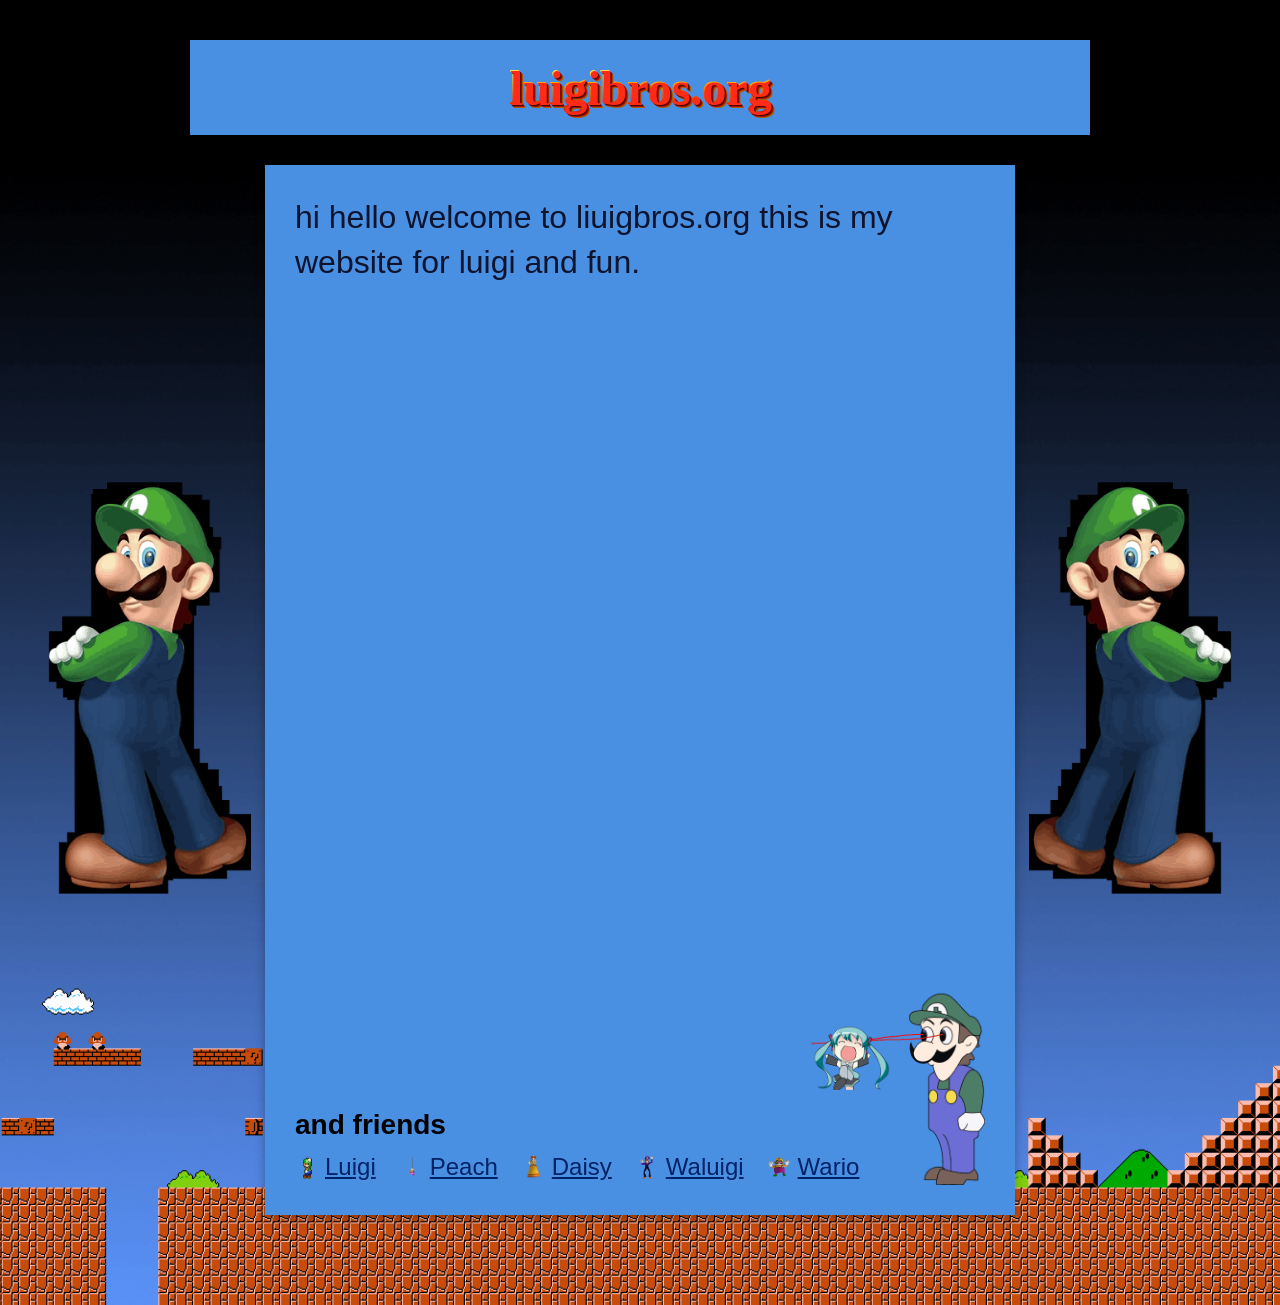
==== commit 8898472e: "Update HTML" ====
--- a/index.html
+++ b/index.html
@@ -5,14 +5,14 @@
   <meta name="viewport" content="width=device-width, initial-scale=1.0">
   <link rel="icon" type="image/png" href="images/lugi.ico">
   <link rel="stylesheet" href="style.css">
-  <title>liuigbros.org</title>
+  <title>luigibros.org</title>
 </head>
 
 <body class="home-page">
 
   <!-- Top Title Box -->
   <header class="header-box">
-    <h1 class="header-title">liuigbros.org</h1>
+    <h1 class="header-title">luigibros.org</h1>
   </header>
 
   <!-- Main Section -->
